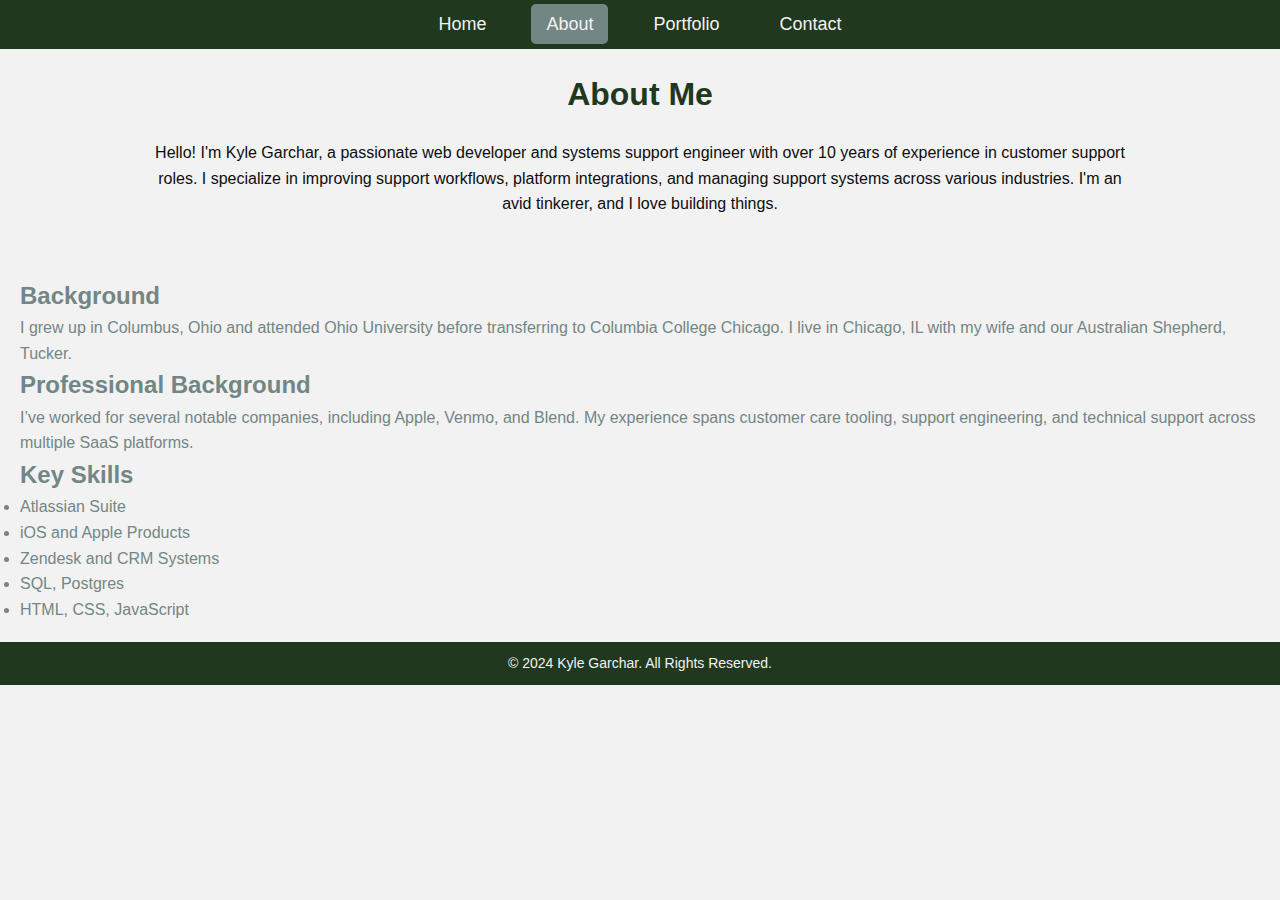
==== about.html @ 4f0fb2f1 "initial commit" ====
<!DOCTYPE html>
<html lang="en">
<head>
    <meta charset="UTF-8">
    <meta name="viewport" content="width=device-width, initial-scale=1.0">
    <meta http-equiv="X-UA-Compatible" content="IE=edge">
    <title>About - My Personal Website</title>
    <link rel="stylesheet" href="styles.css">
</head>
<body>
    <header>
        <nav>
            <ul class="nav-links">
                <li><a href="index.html">Home</a></li>
                <li><a href="about.html" class="active">About</a></li>
                <li><a href="portfolio.html">Portfolio</a></li>
                <li><a href="contact.html">Contact</a></li>
            </ul>
        </nav>
    </header>
    <main>
        <section class="intro-section">
            <h1>About Me</h1>
            <p>Hello! I'm Kyle Garchar, a passionate web developer and systems support engineer with over 10 years of experience in customer support roles. I specialize in improving support workflows, platform integrations, and managing support systems across various industries. I'm an avid tinkerer, and I love building things.</p>
        </section>
        
        <article class="about-section">
            <h2>Background</h2>
            <p>I grew up in Columbus, Ohio and attended Ohio University before transferring to Columbia College Chicago. I live in Chicago, IL with my wife and our Australian Shepherd, Tucker.</p>
            <h2>Professional Background</h2>
            <p>I’ve worked for several notable companies, including Apple, Venmo, and Blend. My experience spans customer care tooling, support engineering, and technical support across multiple SaaS platforms.</p>
            <h2>Key Skills</h2>
            <ul>
                <li>Atlassian Suite</li>
                <li>iOS and Apple Products</li>
                <li>Zendesk and CRM Systems</li>
                <li>SQL, Postgres</li>
                <li>HTML, CSS, JavaScript</li>
            </ul>
            </ul>
          </article>
    </main>
    <footer>
      <p>&copy; 2024 Kyle Garchar. All Rights Reserved.</p>
  </footer>
</body>
</html>
---- styles.css ----
/* General */
* {
  margin: 0;
  padding: 0;
  box-sizing: border-box;
}

/* Body */
body {
  font-family: Arial, sans-serif;
  background-color: #F2F2F2; 
  color: #728684; 
  line-height: 1.6;
}

/* Header */
header {
  background-color: #20381E; 
  color: #F2F2F2; 
  padding: 10px 0;
}

header nav ul {
  display: flex;
  justify-content: center;
  list-style-type: none;
}

header nav ul li {
  margin: 0 15px;
}

header nav ul li a {
  color: #F2F2F2;
  text-decoration: none;
  font-size: 18px;
  padding: 10px 15px;
}

header nav ul li a:hover,
header nav ul li a.active {
  background-color: #728684; 
  border-radius: 5px;
}

/* Main */
main {
  display: flex;
  flex-direction: column;
  align-items: center;
  padding: 20px;
}

.intro-section {
  max-width: 80%;
  text-align: center;
  margin-bottom: 40px;
}

.intro-section h1 {
  font-size: 32px; 
  margin-bottom: 20px;
  color: #20381E; 
}

.intro-section p {
  font-size: 16px;
  margin-bottom: 20px;
  color: #0D0D0D; 
}

/* Image */
.image-section {
  text-align: center;
}

.image-main {
  max-width: 40%;
  height: auto;
  border: 10px solid #20381E; 
  border-radius: 25%;
}

/* Footer */
footer {
  background-color: #20381E; 
  color: #F2F2F2;
  text-align: center;
  font-size: 14px; 
  padding: 10px 0;
}

/* Video */
.portfolio-video {
  width: 100%;
  height: auto;
  border-radius: 10px;
}

.video-section {
  margin: 40px 0;
  text-align: center;
}

/* Portfolio */
.portfolio-grid {
  display: flex;
  justify-content: space-around;
  flex-wrap: wrap;
  gap: 20px;
  padding: 20px;
  align-items: center;
}

.portfolio-item {
  background-color: #F2F2F2;
  border: 2px solid #728684;
  border-radius: 10px;
  width: 80%;
  padding: 20px;
  text-align: center;
}

.portfolio-image {
  max-width: 100%;
  height: auto;
  border-radius: 10px;
  margin-bottom: 10px;
}

.portfolio-item h3 {
  color: #4A5259;
  font-size: 24px;
  margin-bottom: 10px;
}
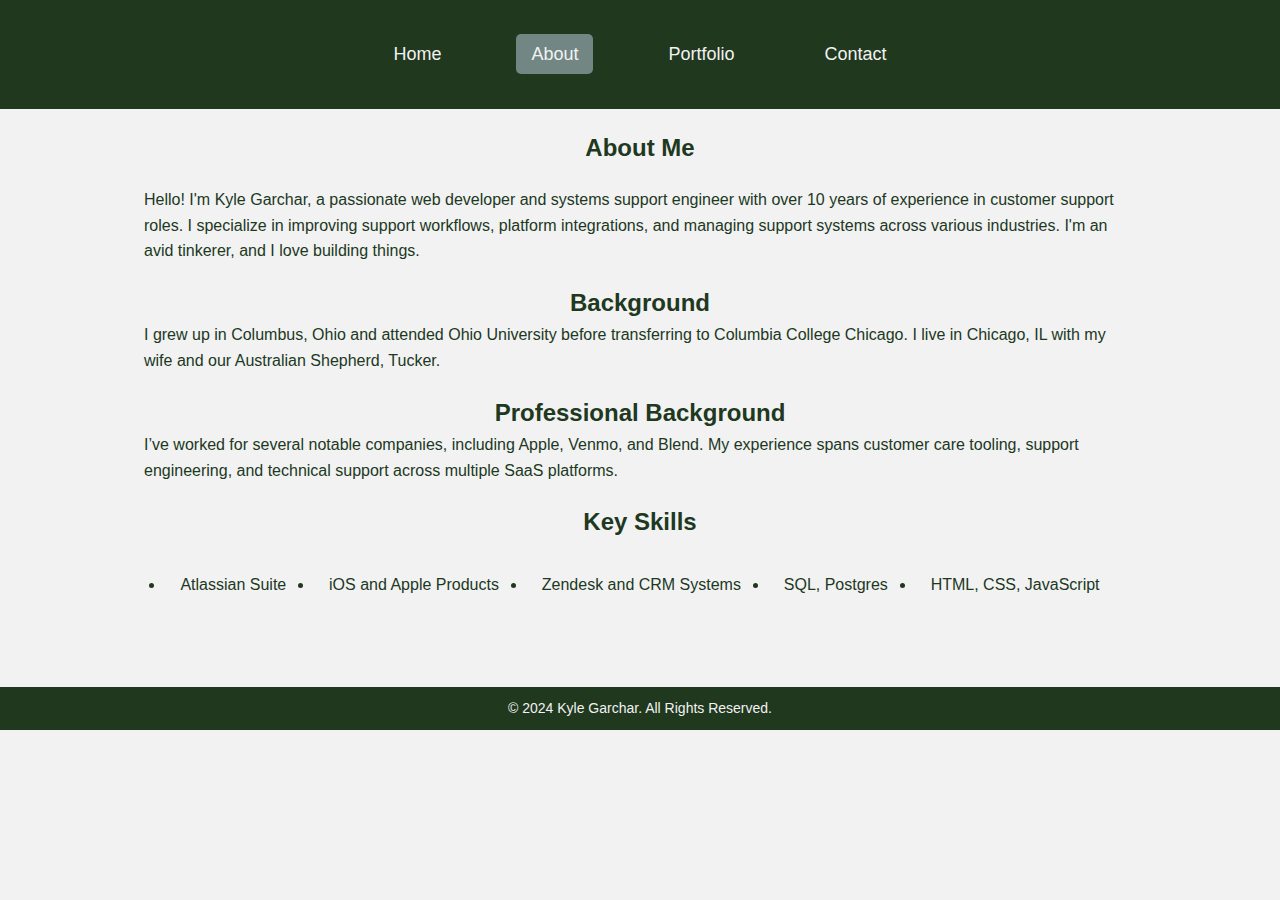
==== commit e38058a5: "fixed css and alignment" ====
--- a/about.html
+++ b/about.html
@@ -19,12 +19,9 @@
         </nav>
     </header>
     <main>
-        <section class="intro-section">
-            <h1>About Me</h1>
+        <section class="about-section">
+            <h1 align="center">About Me</h1>
             <p>Hello! I'm Kyle Garchar, a passionate web developer and systems support engineer with over 10 years of experience in customer support roles. I specialize in improving support workflows, platform integrations, and managing support systems across various industries. I'm an avid tinkerer, and I love building things.</p>
-        </section>
-        
-        <article class="about-section">
             <h2>Background</h2>
             <p>I grew up in Columbus, Ohio and attended Ohio University before transferring to Columbia College Chicago. I live in Chicago, IL with my wife and our Australian Shepherd, Tucker.</p>
             <h2>Professional Background</h2>
@@ -37,8 +34,8 @@
                 <li>SQL, Postgres</li>
                 <li>HTML, CSS, JavaScript</li>
             </ul>
-            </ul>
-          </article>
+          </section>
+
     </main>
     <footer>
       <p>&copy; 2024 Kyle Garchar. All Rights Reserved.</p>
--- a/styles.css
+++ b/styles.css
@@ -9,7 +9,7 @@
 body {
   font-family: Arial, sans-serif;
   background-color: #F2F2F2; 
-  color: #728684; 
+  color: #20381E; 
   line-height: 1.6;
 }
 
@@ -61,12 +61,13 @@
   font-size: 32px; 
   margin-bottom: 20px;
   color: #20381E; 
+  text-align: center;
 }
 
 .intro-section p {
   font-size: 16px;
   margin-bottom: 20px;
-  color: #0D0D0D; 
+  color: #20381E; 
 }
 
 /* Image */
@@ -129,7 +130,48 @@
 }
 
 .portfolio-item h3 {
-  color: #4A5259;
+  color: #20381E;
   font-size: 24px;
   margin-bottom: 10px;
+}
+
+main {
+  display: flex;
+  flex-direction: column;
+  align-items: center;
+  padding: 20px;
+}
+
+.about-section {
+  max-width: 80%;
+  text-align: left;
+  margin-bottom: 40px;
+}
+
+.about-section h1 {
+  font-size: 24px; 
+  margin-bottom: 20px;
+  color: #20381E; 
+  text-align: center;
+}
+.about-section h2 {
+  color: #20381E; 
+  text-align: center;
+}
+
+.about-section p {
+  font-size: 16px;
+  margin-bottom: 20px;
+  color: #20381E; 
+}
+
+ul {
+  display: flex;
+  align-content: center;
+  padding: 15px;
+}
+
+li {
+ margin: auto;
+  padding: 15px;
 }